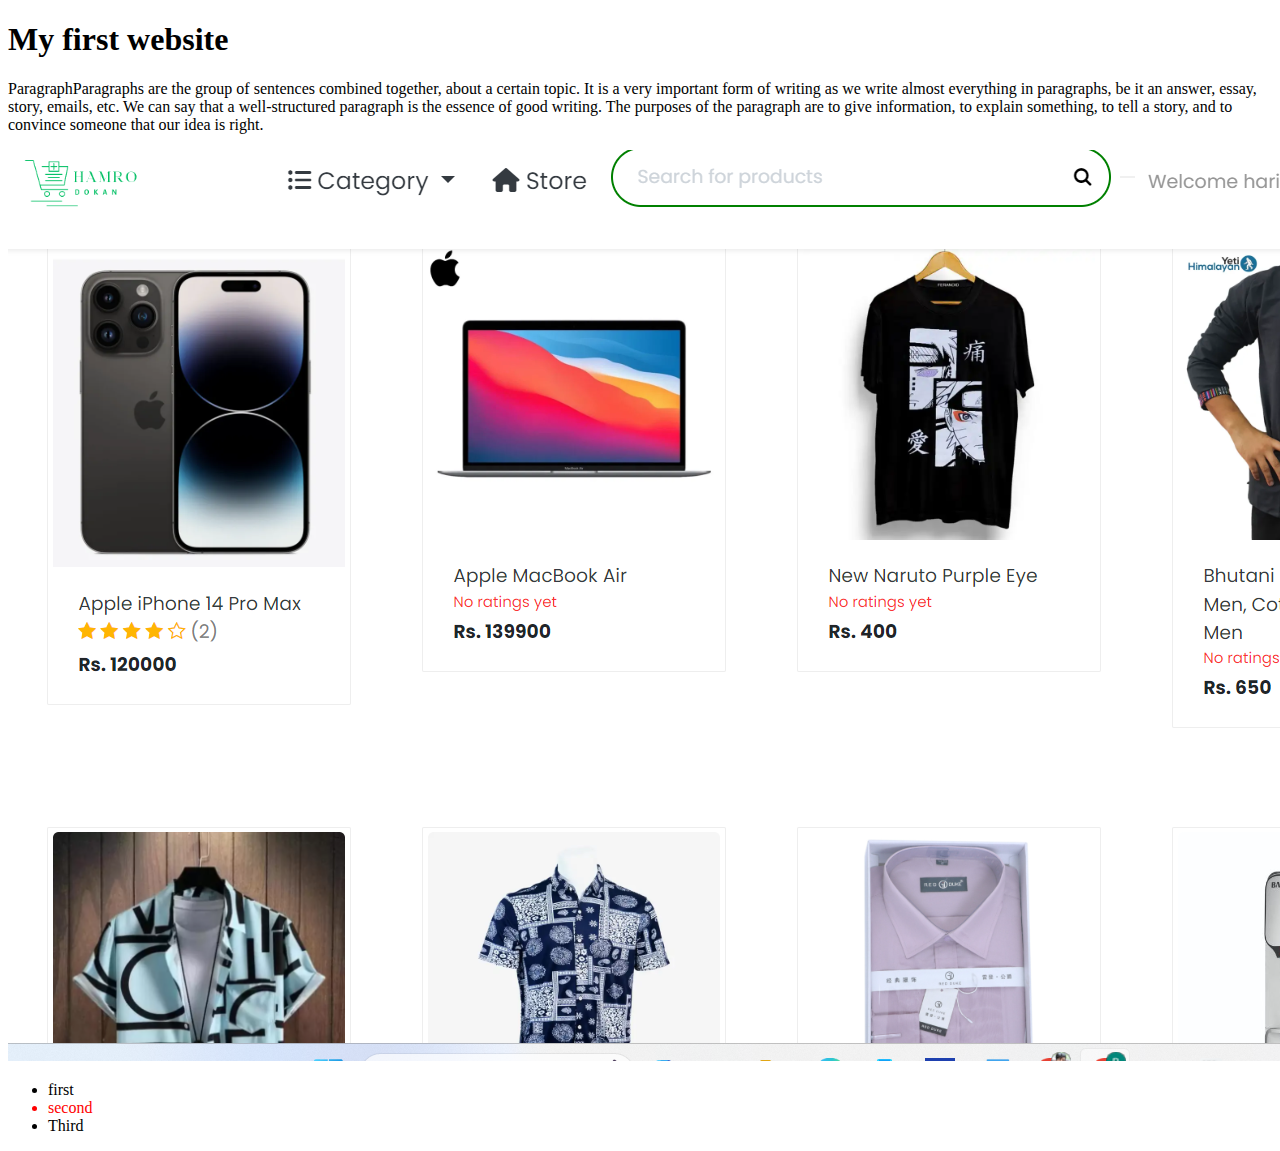
==== css/html/first.html @ b747ac29 "2day" ====
<!DOCTYPE html>
<html lang="en">
<head>
    <meta charset="UTF-8">
    <meta name="viewport" content="width=device-width, initial-scale=1.0">
    
    <title>My first website</title>
    <link rel="stylesheet" href="../css/day2.css">
</head>
<body>
    <h1>My first website</h1>
    <P>

        ParagraphParagraphs are the group of sentences combined together, about a certain topic. It is a very important form of writing as we write almost everything in paragraphs, be it an answer, essay, story, emails, etc. We can say that a well-structured paragraph is the essence of good writing.
         The purposes of the paragraph are to give information, to explain something, to tell a story, and to convince someone that our idea is right.
    </P>
    
    <img src="../images/Kumar.png">
    <ul>
        <li>first </li>
        <li>second</li>
        <li>Third</li>
    </ul>
</body>
</html>
---- css/css/day2.css ----
h1:hover{
color: red;
}

    
    li:nth-child(2){
    color: red;
    }
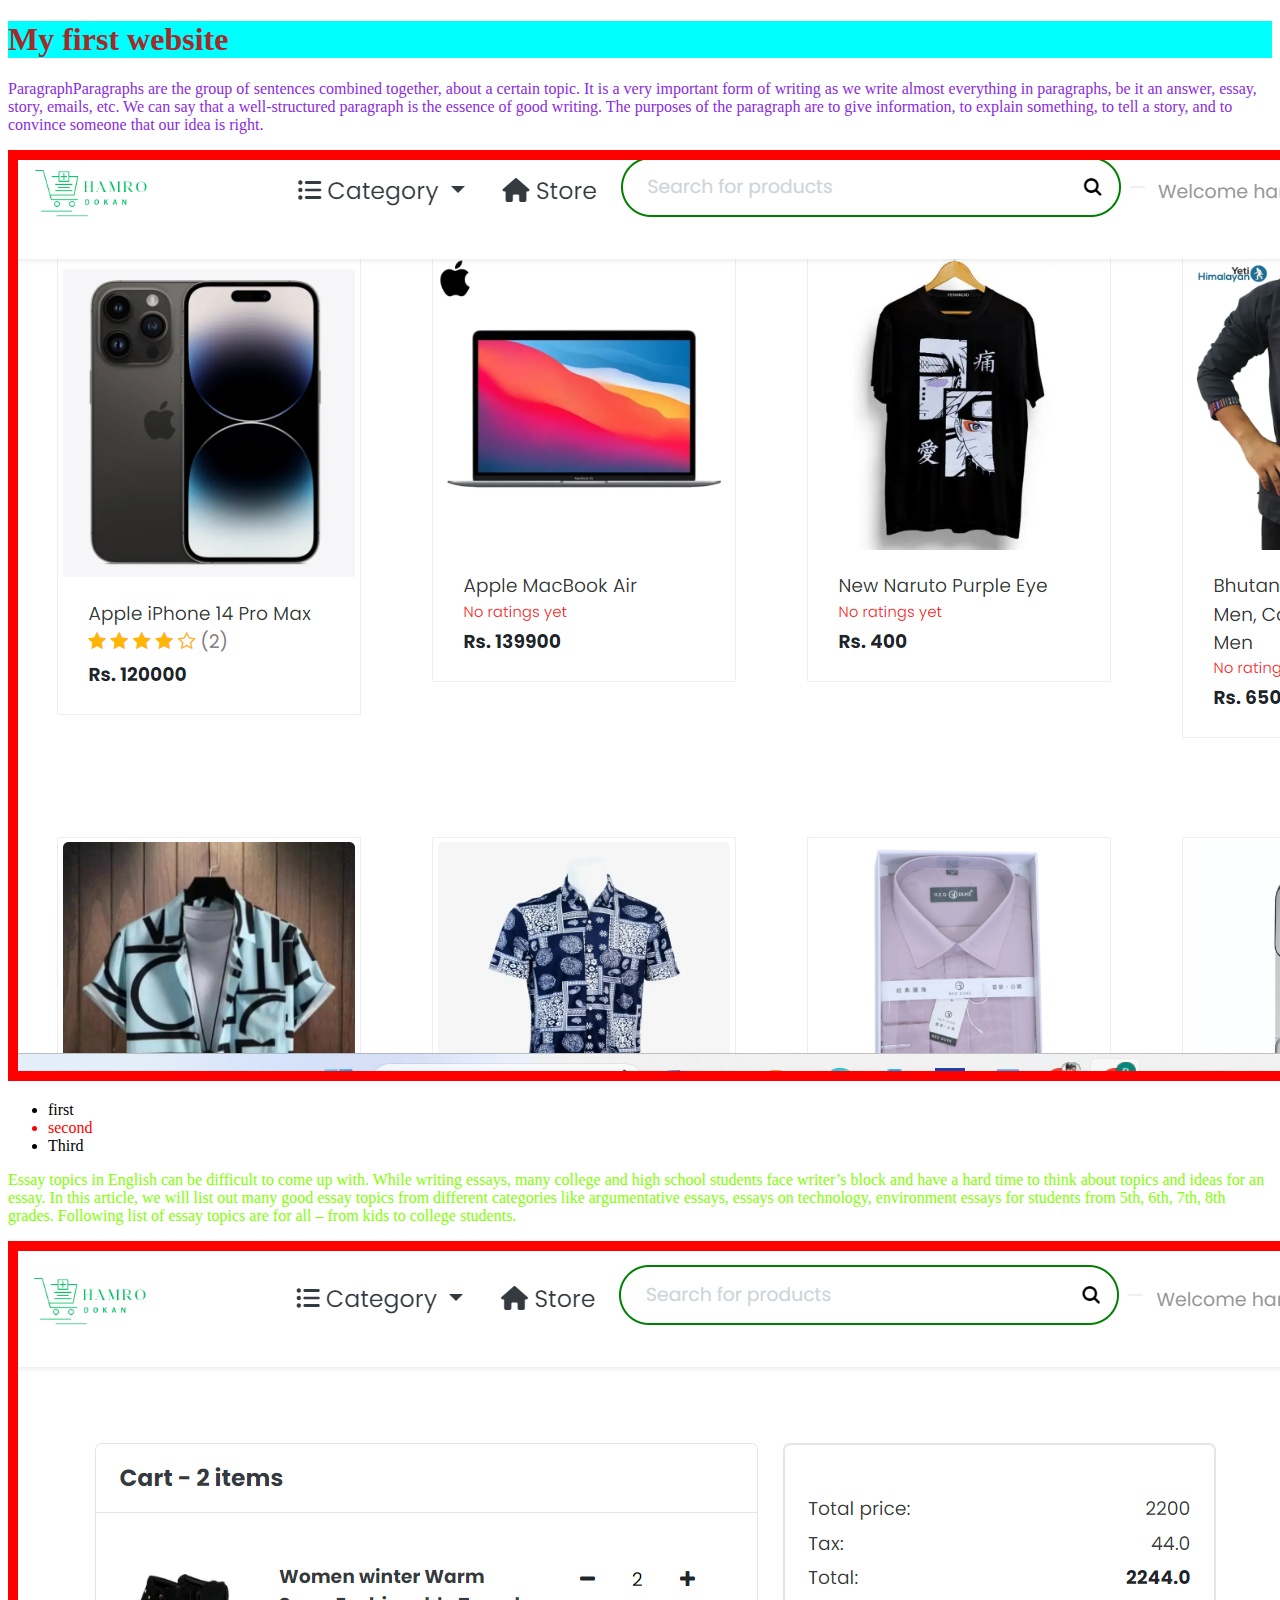
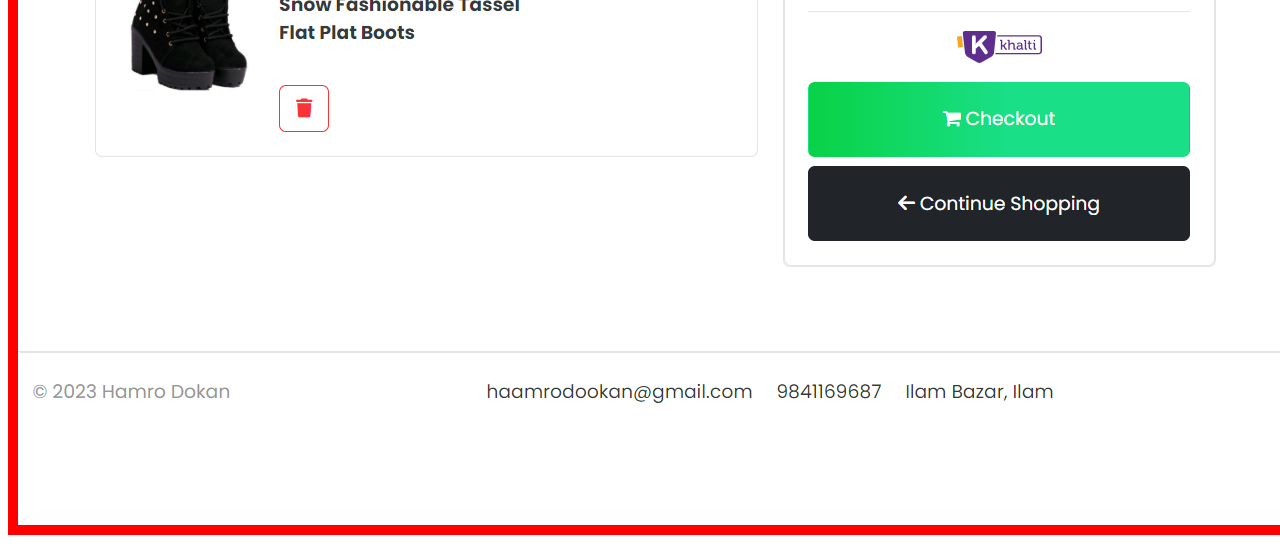
==== commit e5af6c5b: "day3" ====
--- a/css/html/first.html
+++ b/css/html/first.html
@@ -4,12 +4,12 @@
     <meta charset="UTF-8">
     <meta name="viewport" content="width=device-width, initial-scale=1.0">
     
-    <title>My first website</title>
+    <title >My first website</title>
     <link rel="stylesheet" href="../css/day2.css">
 </head>
 <body>
-    <h1>My first website</h1>
-    <P>
+    <h1 class="fast">My first website</h1>
+    <P class="fast1">
 
         ParagraphParagraphs are the group of sentences combined together, about a certain topic. It is a very important form of writing as we write almost everything in paragraphs, be it an answer, essay, story, emails, etc. We can say that a well-structured paragraph is the essence of good writing.
          The purposes of the paragraph are to give information, to explain something, to tell a story, and to convince someone that our idea is right.
@@ -21,5 +21,13 @@
         <li>second</li>
         <li>Third</li>
     </ul>
-</body>
+    <p id="para-text">Essay topics in English can be difficult to come up with. While writing essays, many college and high school students face writer’s block and have a hard time to think about topics and ideas for an essay. In this article, we will list out many good essay topics from different categories like argumentative essays, essays on technology, 
+        environment essays for students from 5th, 6th, 7th, 8th grades. Following list of essay topics are for all – from kids to college students. </p>
+<div id="image">
+    <img src="../images/1Kumar.png">
+
+
+</div>
+
+    </body>
 </html>--- a/css/css/day2.css
+++ b/css/css/day2.css
@@ -6,3 +6,24 @@
     li:nth-child(2){
     color: red;
     }
+    /* attribute selector for multiple image */
+    img[src^="../images/"]{
+        border: 10px solid red;
+
+    }
+
+.fast{
+        color:brown;
+        background-color:aqua;
+    }
+    .fast1{
+        color:blueviolet;
+    }
+    #para-text{
+        color: chartreuse;
+    }
+    /* body{
+        background: url("link of an image")
+        
+        */
+   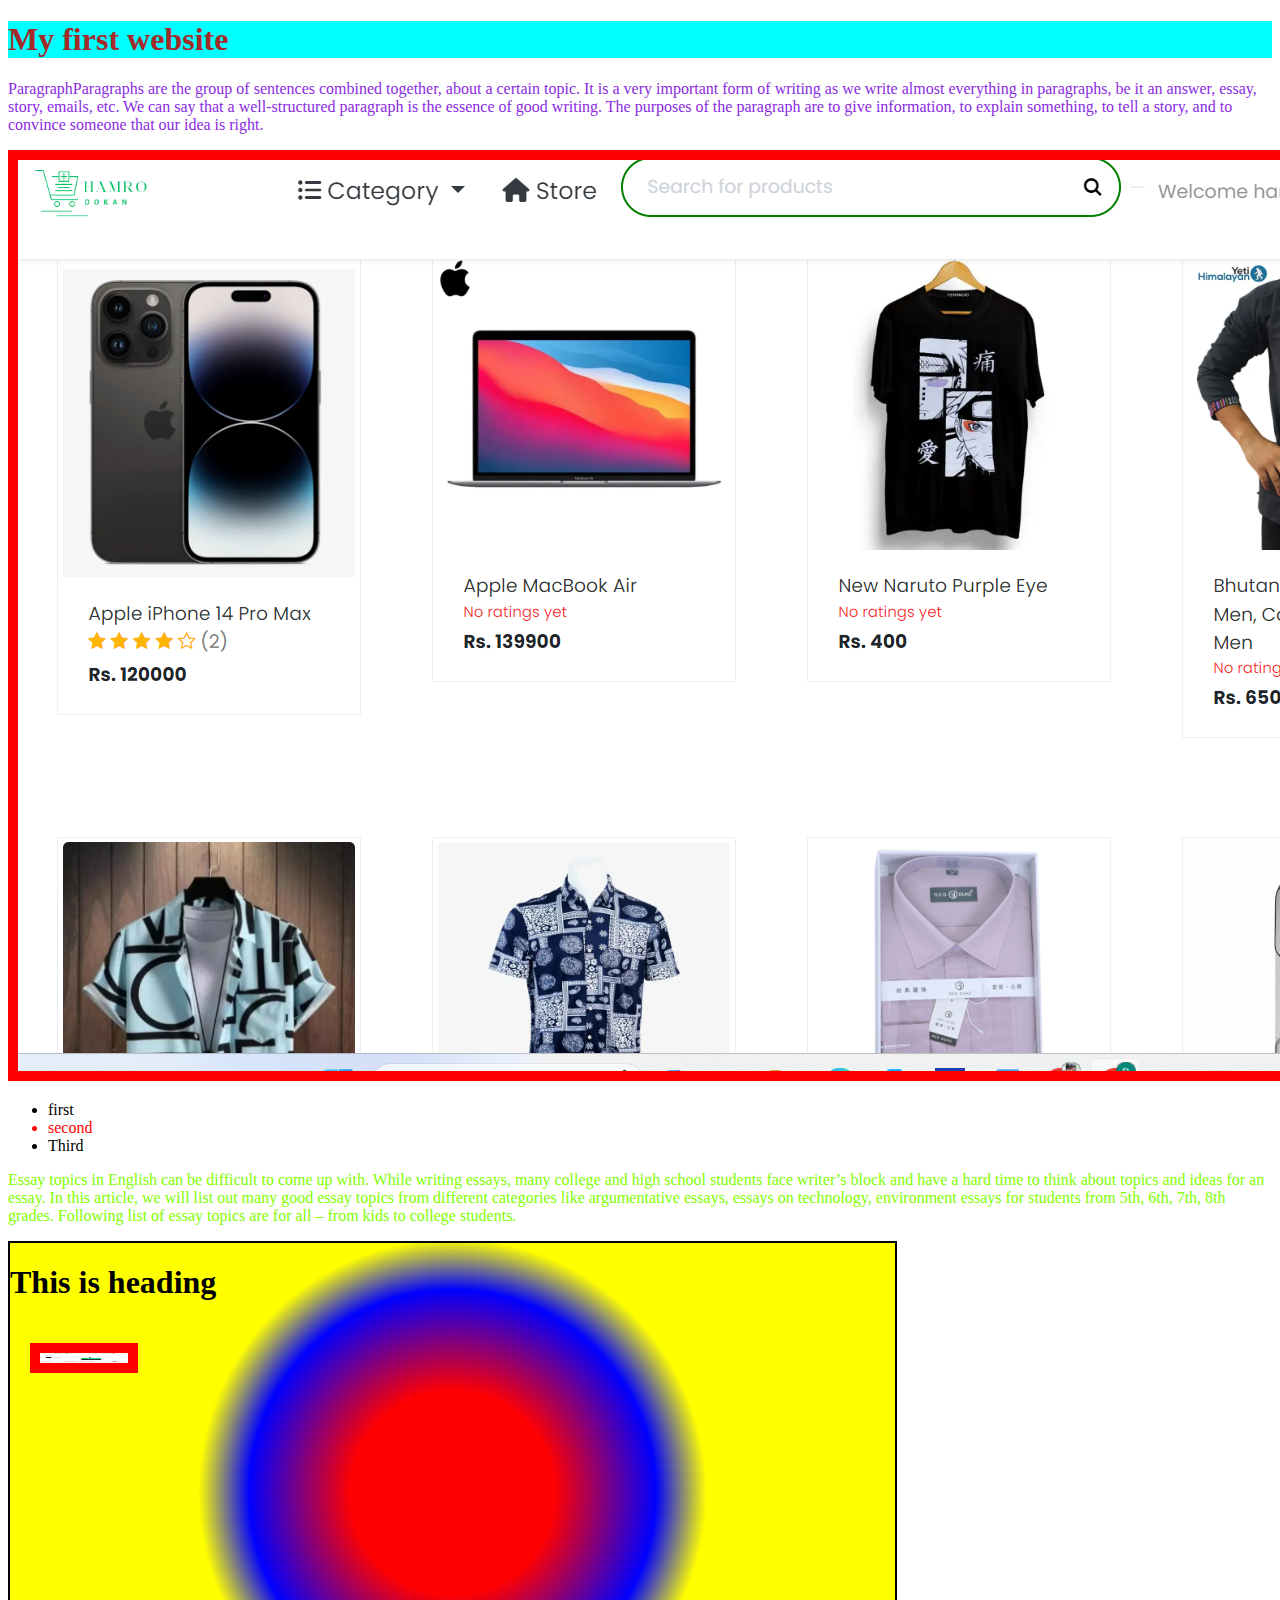
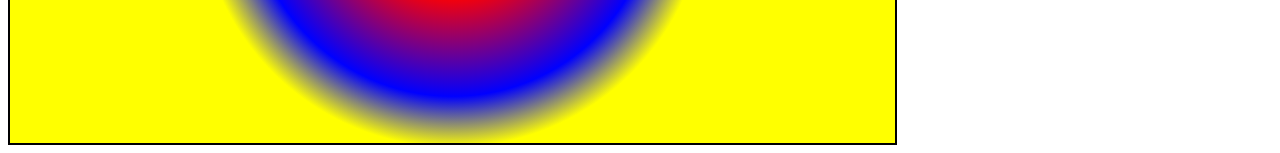
==== commit c17499e3: "day4" ====
--- a/css/html/first.html
+++ b/css/html/first.html
@@ -23,10 +23,9 @@
     </ul>
     <p id="para-text">Essay topics in English can be difficult to come up with. While writing essays, many college and high school students face writer’s block and have a hard time to think about topics and ideas for an essay. In this article, we will list out many good essay topics from different categories like argumentative essays, essays on technology, 
         environment essays for students from 5th, 6th, 7th, 8th grades. Following list of essay topics are for all – from kids to college students. </p>
-<div id="image">
-    <img src="../images/1Kumar.png">
-
-
+<div class="div-1">
+    <h1>This is heading</h1>
+    <img id="imag" src="../images/1Kumar.png">
 </div>
 
     </body>
--- a/css/css/day2.css
+++ b/css/css/day2.css
@@ -26,4 +26,27 @@
         background: url("link of an image")
         
         */
-   +   #imag{
+    
+    margin: 20px;
+   
+    
+    height: 10px;
+    width: 10%;
+    background-size: cover;
+    background:red;
+    align-content: end;
+    
+   }
+
+.div-1{
+    border: 2px solid black;
+    /* background: linear-gradient(to right, blue, green, red); */
+    /* background: linear-gradient(to top, blue, green, red); */
+    background: radial-gradient(circle, red 20%,blue 40%,yellow 50%);
+    height: 500px;
+    width: 70%;
+    
+    
+}
+
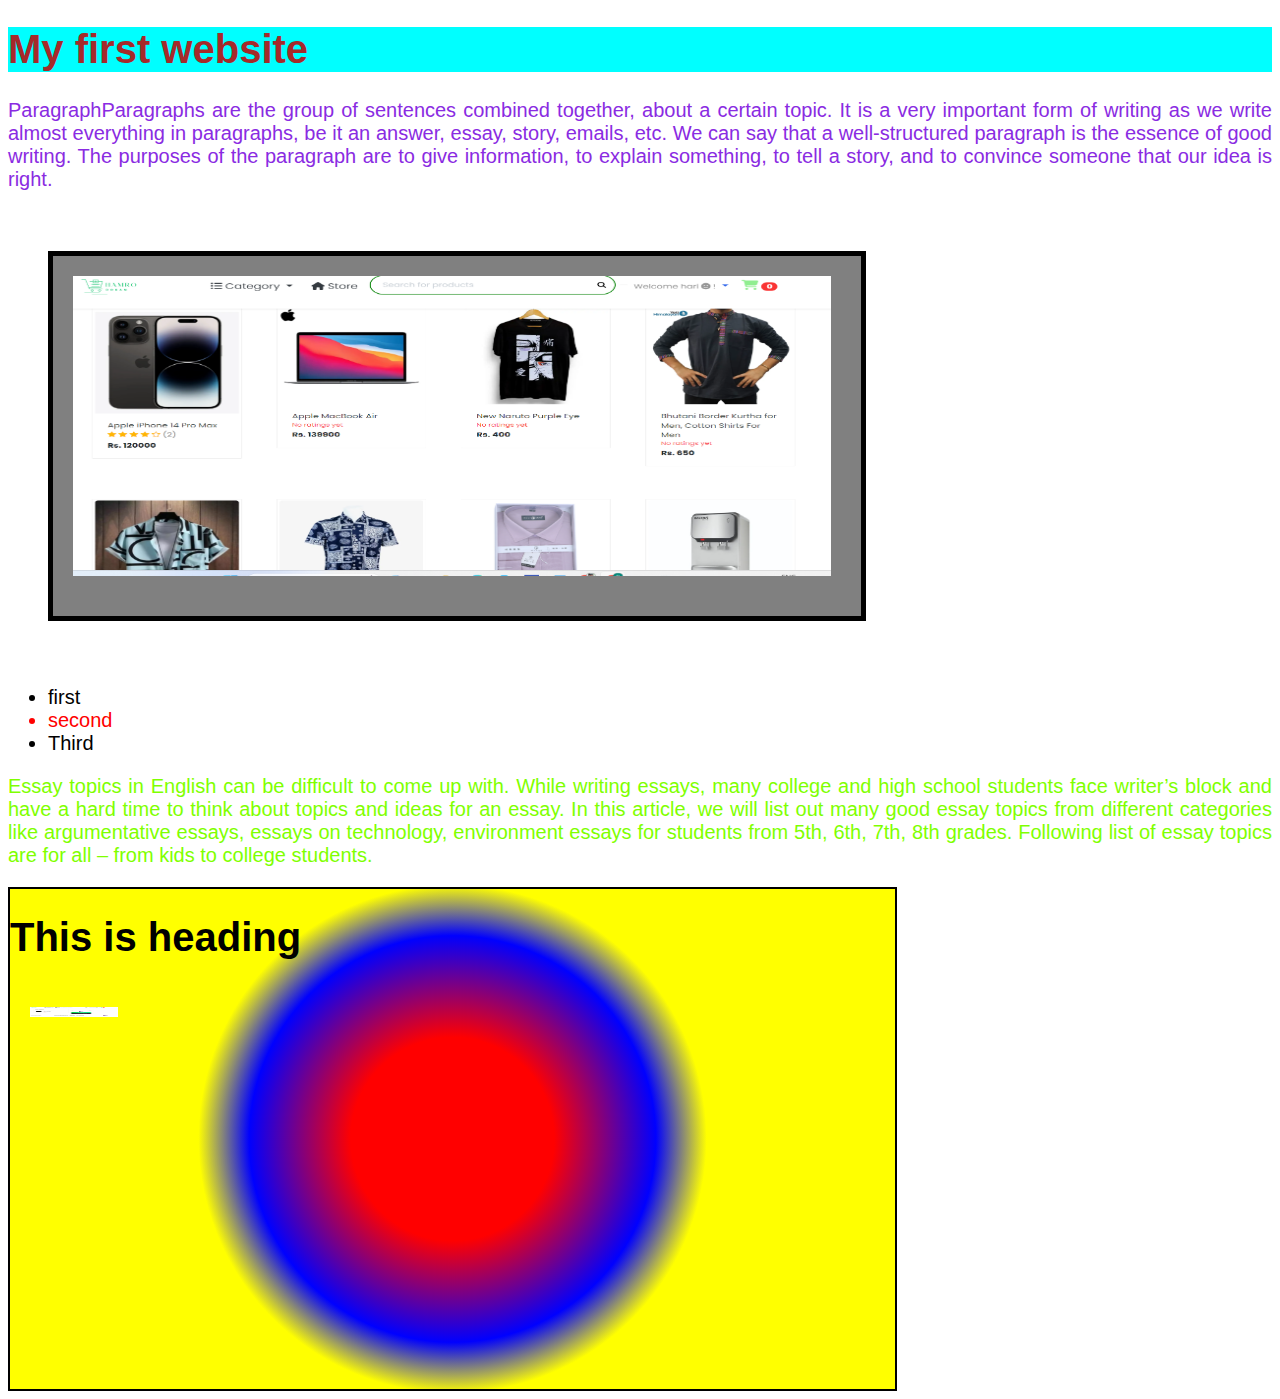
==== commit 250d4929: "day7" ====
--- a/css/html/first.html
+++ b/css/html/first.html
@@ -15,7 +15,7 @@
          The purposes of the paragraph are to give information, to explain something, to tell a story, and to convince someone that our idea is right.
     </P>
     
-    <img src="../images/Kumar.png">
+    <img id="new-img" src="../images/Kumar.png">
     <ul>
         <li>first </li>
         <li>second</li>
--- a/css/css/day2.css
+++ b/css/css/day2.css
@@ -7,14 +7,15 @@
     color: red;
     }
     /* attribute selector for multiple image */
-    img[src^="../images/"]{
-        border: 10px solid red;
+    /* img[src^="../images/"]{ */
+        /* border: 10px solid red; */
 
-    }
+    
 
 .fast{
         color:brown;
         background-color:aqua;
+        font-weight: 700;
     }
     .fast1{
         color:blueviolet;
@@ -49,4 +50,24 @@
     
     
 }
+body{
+ 
+   font-size: 20px;
+   text-align: justify;
+   font-family: sans-serif;
+}
 
+#new-img{
+    height:300px;
+    width:60% ;
+    
+    border: 5px solid black ;
+    padding-left: 20px;
+    padding-top: 20px;
+    padding-right: 30px;
+    padding-bottom: 40px;
+    background:gray;
+    margin: 40px;
+    float:none;
+    /* display: none; */
+}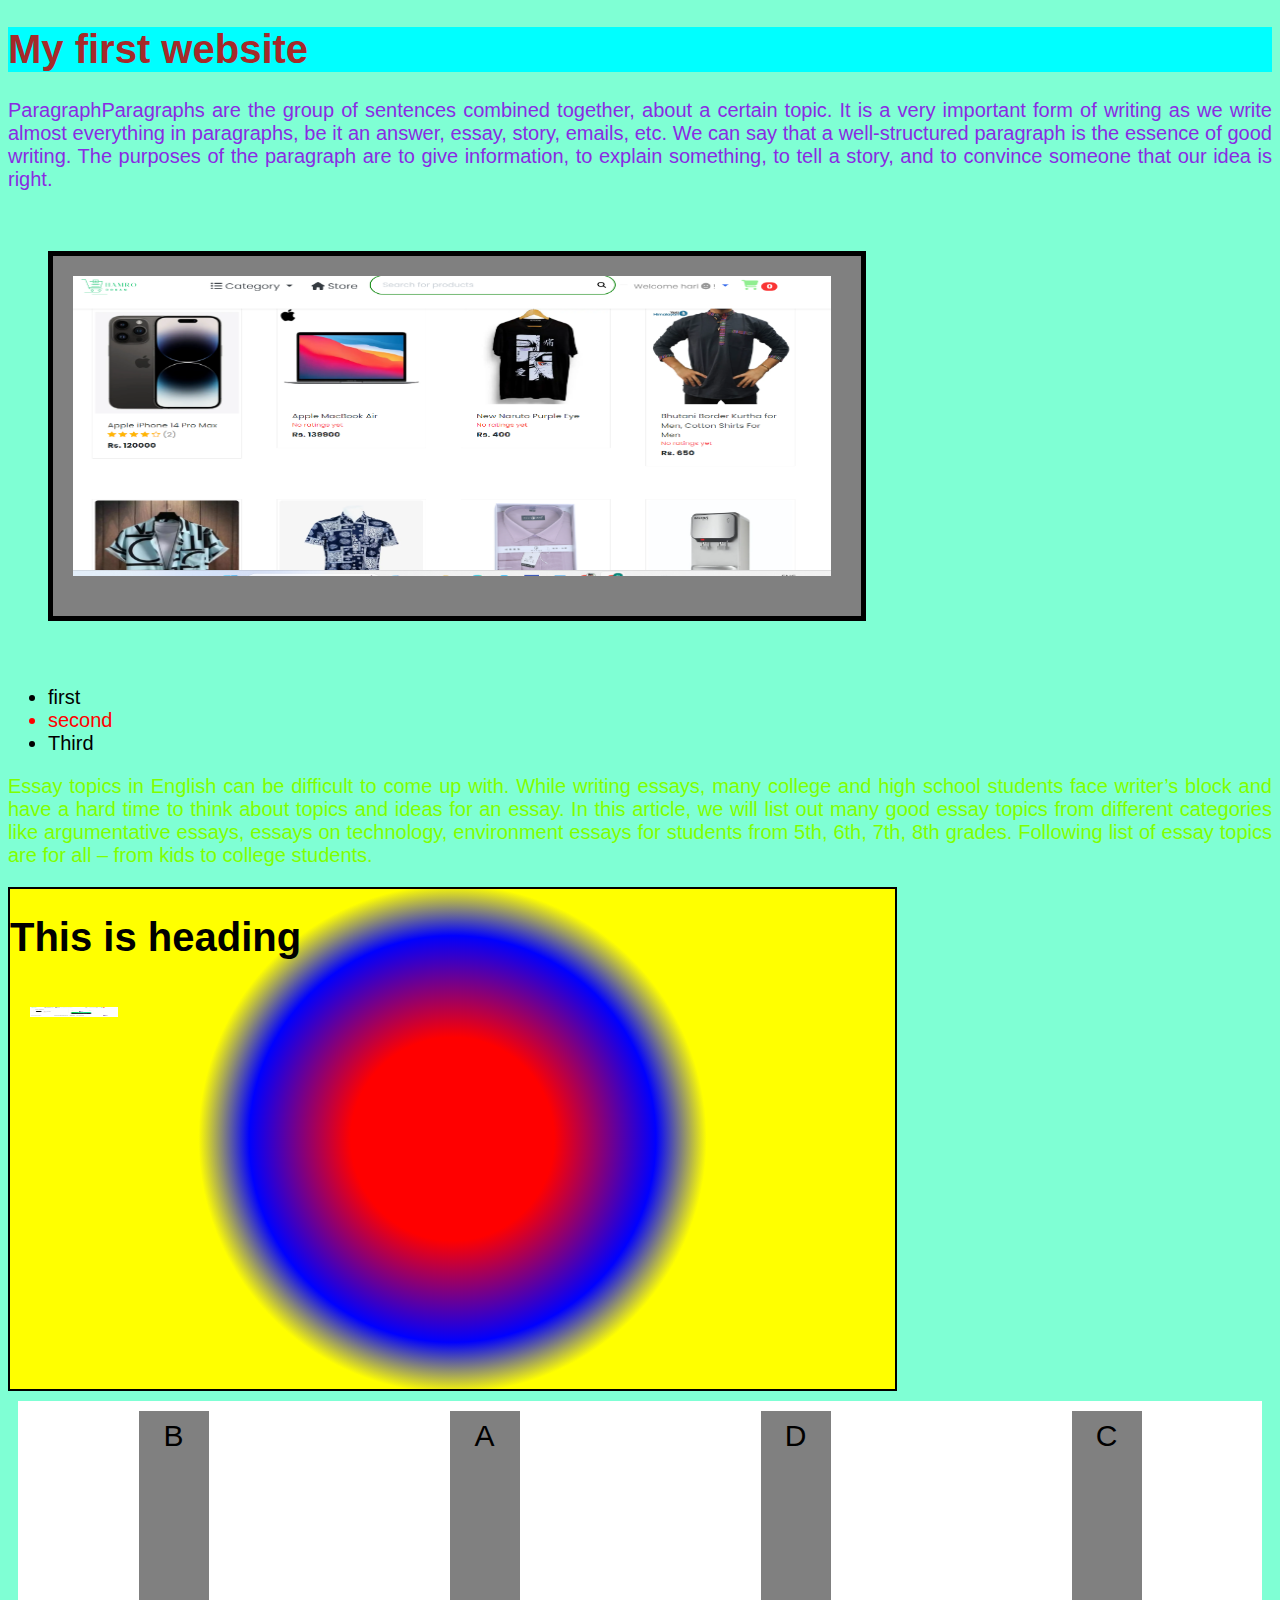
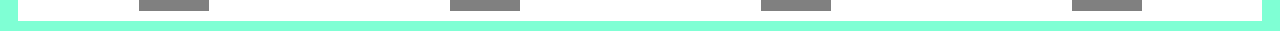
==== commit ea9ef1aa: "day8" ====
--- a/css/html/first.html
+++ b/css/html/first.html
@@ -27,6 +27,12 @@
     <h1>This is heading</h1>
     <img id="imag" src="../images/1Kumar.png">
 </div>
+<div class="container">
+    <div class="container-item" style="order:2 ;">A</div>
+    <div class="container-item" style="order:1" ;>B</div>
+    <div class="container-item"style="order:4;">C</div>
+    <div class="container-item" style="order:3;">D</div>
+</div>
 
     </body>
 </html>--- a/css/css/day2.css
+++ b/css/css/day2.css
@@ -55,6 +55,7 @@
    font-size: 20px;
    text-align: justify;
    font-family: sans-serif;
+   background-color:aquamarine;
 }
 
 #new-img{
@@ -68,6 +69,33 @@
     padding-bottom: 40px;
     background:gray;
     margin: 40px;
-    float:none;
+    float: none;
     /* display: none; */
+}
+.container{
+    
+    display: flex;
+    margin: 10px;
+    /* revering  =flex-direction: column-reverse; */
+    flex-direction: row;
+    flex-wrap: wrap;
+    /* justify-content: center; */
+    /* justify-content: space-between; */
+    justify-content: space-around;
+    background-color: white;
+    align-items: baseline;
+}
+.container-item{
+    background: gray;
+    color:black;
+    font-size: 30px;
+    text-align: center;
+    width: 70px;
+    line-height: 50px;
+    margin: 10px;
+    height: 200px;
+    flex-direction: row;
+
+    
+
 }